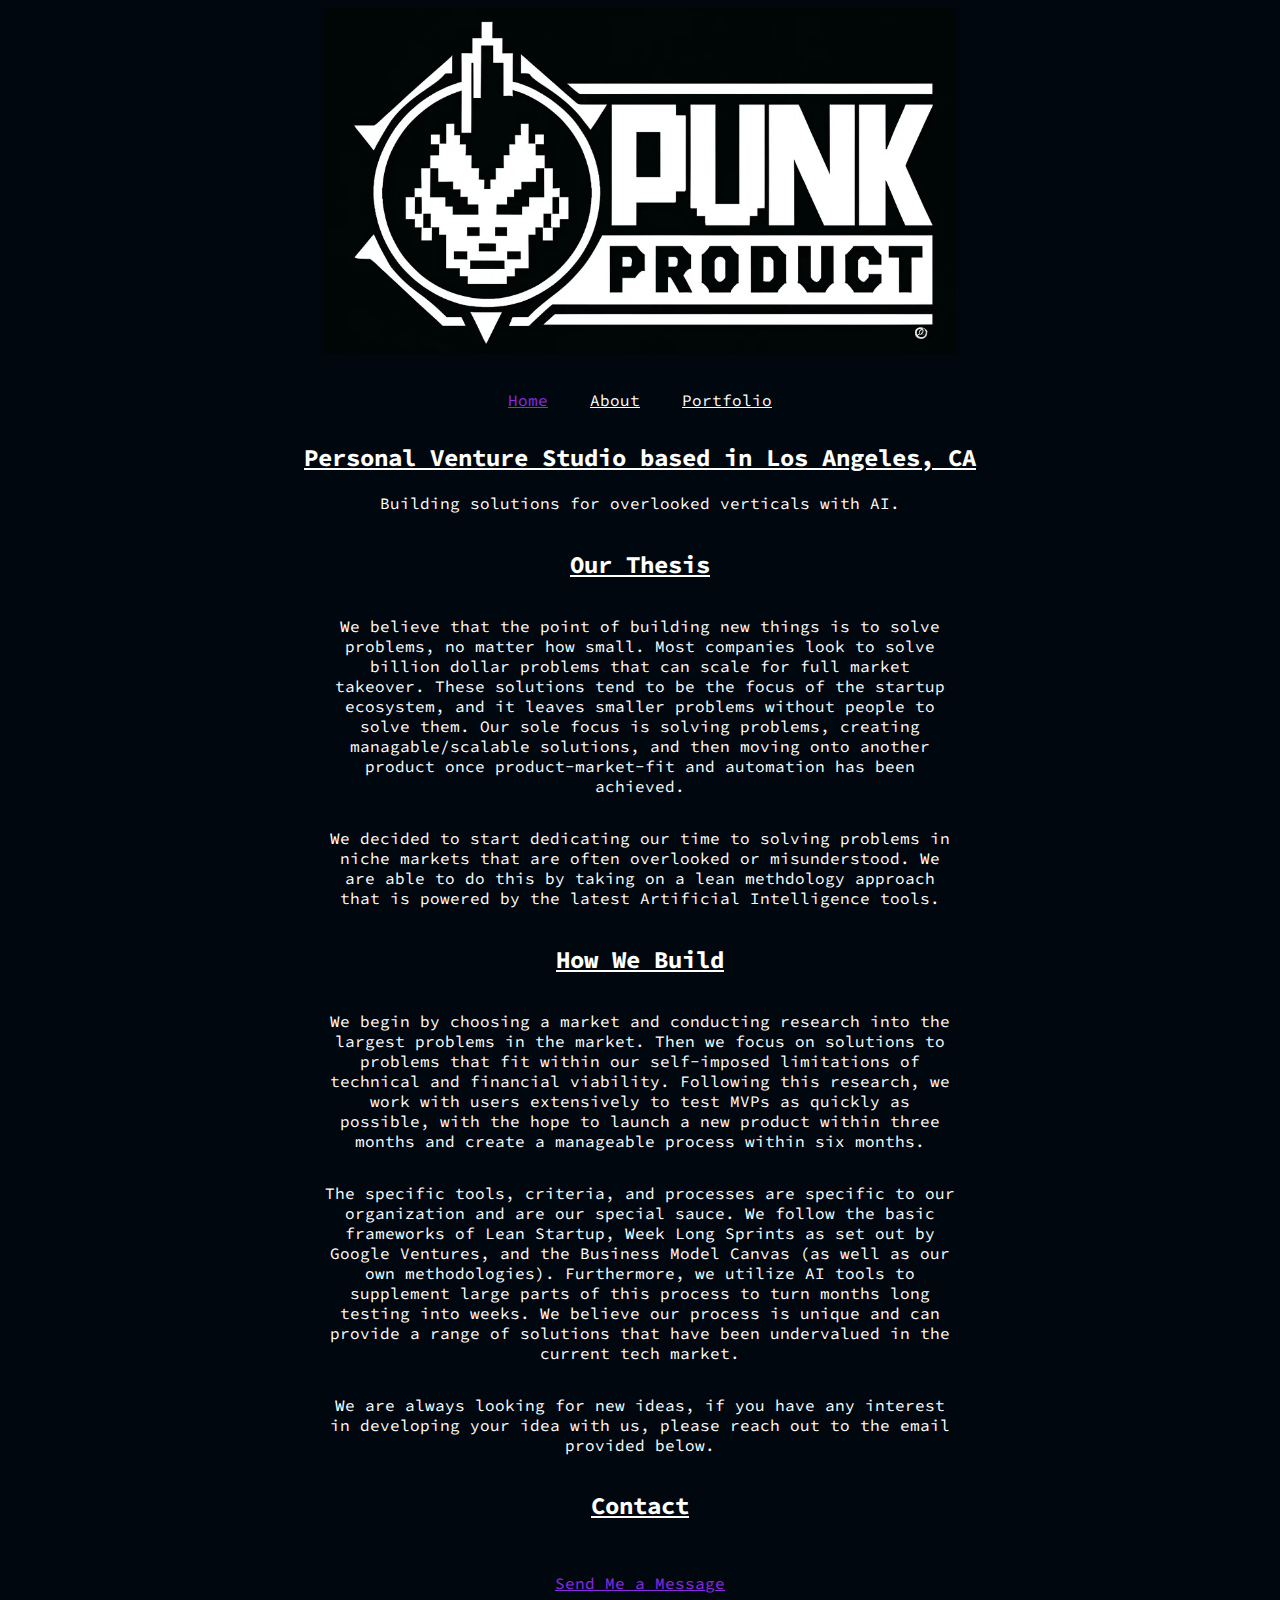
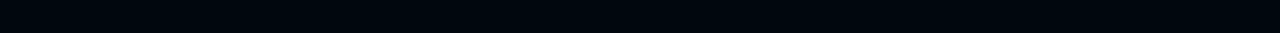
==== index.html @ 5499db9f "Changed location" ====
<!DOCTYPE html>
<html lang="en">
	<head>
		<meta charset="UTF-8" />
		<meta name="viewport" content="width=device-width, initial-scale=1.0" />
		<title>Punk Product</title>
		<link rel="preconnect" href="https://fonts.googleapis.com" />
		<link rel="preconnect" href="https://fonts.gstatic.com" crossorigin />
		<link
			href="https://fonts.googleapis.com/css2?family=Source+Code+Pro&display=swap"
			rel="stylesheet"
		/>
		<link rel="icon" href="Images/Skull.jpeg" />

		<link rel="stylesheet" href="style.css" />
	</head>
	<body>
		<a href="index.html"
			><img
				src="Images/Punk Product Logo.jpg"
				alt="Punk Product logo"
				class="punk--logo"
		/></a>
		<ul class="navbar">
			<a class="active" href="index.html">Home</a>
			<a class="navbar--link" href="Pages/About.html">About</a>
			<a class="navbar--link" href="Pages/Portfolio.html">Portfolio</a>
		</ul>
		<div class="introduction">
			<h2><u>Personal Venture Studio based in Los Angeles, CA</u></h2>
			<p>Building solutions for overlooked verticals with AI.</p>
		</div>

		<div class="content--section">
			<h2><u>Our Thesis</u></h2>
			<p>
				We believe that the point of building new things is to solve problems,
				no matter how small. Most companies look to solve billion dollar
				problems that can scale for full market takeover. These solutions tend
				to be the focus of the startup ecosystem, and it leaves smaller problems
				without people to solve them. Our sole focus is solving problems,
				creating managable/scalable solutions, and then moving onto another
				product once product-market-fit and automation has been achieved.
			</p>
			<p>
				We decided to start dedicating our time to solving problems in niche
				markets that are often overlooked or misunderstood. We are able to do
				this by taking on a lean methdology approach that is powered by the
				latest Artificial Intelligence tools.
			</p>
		</div>
		<div class="content--section">
			<h2><u>How We Build</u></h2>
			<p>
				We begin by choosing a market and conducting research into the largest
				problems in the market. Then we focus on solutions to problems that fit
				within our self-imposed limitations of technical and financial
				viability. Following this research, we work with users extensively to
				test MVPs as quickly as possible, with the hope to launch a new product
				within three months and create a manageable process within six months.
			</p>
			<p>
				The specific tools, criteria, and processes are specific to our
				organization and are our special sauce. We follow the basic frameworks
				of Lean Startup, Week Long Sprints as set out by Google Ventures, and
				the Business Model Canvas (as well as our own methodologies).
				Furthermore, we utilize AI tools to supplement large parts of this
				process to turn months long testing into weeks. We believe our process
				is unique and can provide a range of solutions that have been
				undervalued in the current tech market.
			</p>
			<p>
				We are always looking for new ideas, if you have any interest in
				developing your idea with us, please reach out to the email provided
				below.
			</p>
		</div>
		<div class="content--section">
			<h2><u>Contact</u></h2>
			<ul class="navbar">
				<a class="active" href="mailto: garkilic@gmail.com"
					>Send Me a Message</a
				>
			</ul>
		</div>
	</body>
</html>
---- style.css ----
body {
	background: #01070e;
	font-family: "Source Code Pro", monospace;
	color: white;
	text-align: center;
}

.navbar {
	list-style-type: none;
	padding: 0;
	margin: 2em 0;
}

.navbar--link {
	padding: 0 1rem;
	color: white;
}

.active {
	color: blueviolet;
	padding: 0 1rem;
}

.email--color {
	color: #1799be;
}

/* Introduction */

.introduction {
	padding: 0;
	margin: 0;
}

/* Logo and styling */

.punk--logo {
	width: 50%;
}

/* Content Sections */

.content--section {
	display: flex;
	flex-direction: column;
	align-items: center;
}

.content--section p {
	width: 50%;
}

/* Tests Section */

.tests {
	list-style-type: none;
	padding: 0;
}

@media (max-width: 700px) {
	.content--section,
	.content--section p {
		width: 100%;
	}
	.navbar {
		display: flex;
		flex-direction: column;
	}
	.navbar a {
		padding: 1rem 0;
	}
}
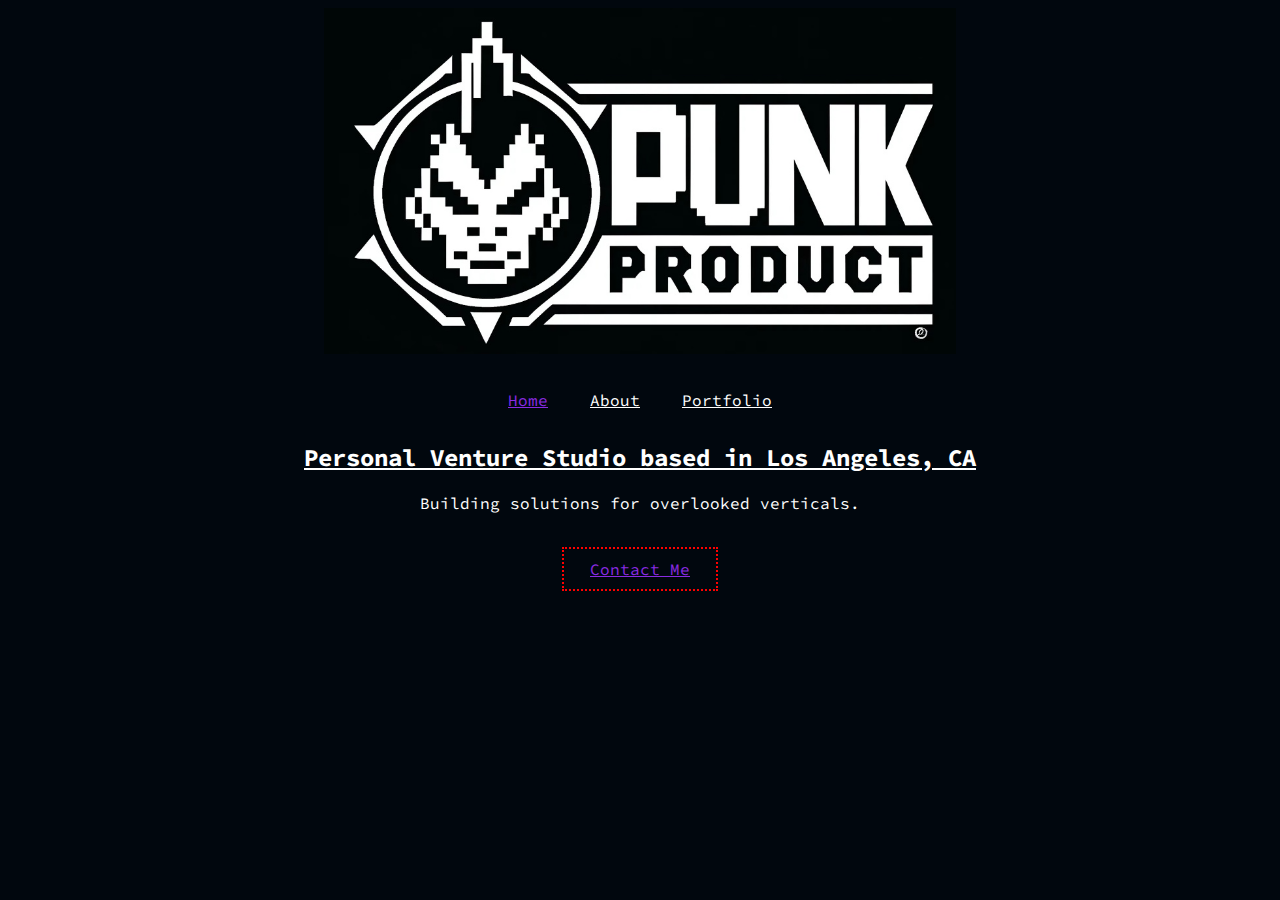
==== commit a6dc41f1: "Simplified website" ====
--- a/index.html
+++ b/index.html
@@ -28,60 +28,17 @@
 		</ul>
 		<div class="introduction">
 			<h2><u>Personal Venture Studio based in Los Angeles, CA</u></h2>
-			<p>Building solutions for overlooked verticals with AI.</p>
+			<p>Building solutions for overlooked verticals.</p>
+
 		</div>
 
 		<div class="content--section">
-			<h2><u>Our Thesis</u></h2>
-			<p>
-				We believe that the point of building new things is to solve problems,
-				no matter how small. Most companies look to solve billion dollar
-				problems that can scale for full market takeover. These solutions tend
-				to be the focus of the startup ecosystem, and it leaves smaller problems
-				without people to solve them. Our sole focus is solving problems,
-				creating managable/scalable solutions, and then moving onto another
-				product once product-market-fit and automation has been achieved.
-			</p>
-			<p>
-				We decided to start dedicating our time to solving problems in niche
-				markets that are often overlooked or misunderstood. We are able to do
-				this by taking on a lean methdology approach that is powered by the
-				latest Artificial Intelligence tools.
-			</p>
+			<div class="contact--button"><a class="active" href="mailto: garkilic@gmail.com"
+				>Contact Me</a
+			></div>
+				
+			
 		</div>
-		<div class="content--section">
-			<h2><u>How We Build</u></h2>
-			<p>
-				We begin by choosing a market and conducting research into the largest
-				problems in the market. Then we focus on solutions to problems that fit
-				within our self-imposed limitations of technical and financial
-				viability. Following this research, we work with users extensively to
-				test MVPs as quickly as possible, with the hope to launch a new product
-				within three months and create a manageable process within six months.
-			</p>
-			<p>
-				The specific tools, criteria, and processes are specific to our
-				organization and are our special sauce. We follow the basic frameworks
-				of Lean Startup, Week Long Sprints as set out by Google Ventures, and
-				the Business Model Canvas (as well as our own methodologies).
-				Furthermore, we utilize AI tools to supplement large parts of this
-				process to turn months long testing into weeks. We believe our process
-				is unique and can provide a range of solutions that have been
-				undervalued in the current tech market.
-			</p>
-			<p>
-				We are always looking for new ideas, if you have any interest in
-				developing your idea with us, please reach out to the email provided
-				below.
-			</p>
-		</div>
-		<div class="content--section">
-			<h2><u>Contact</u></h2>
-			<ul class="navbar">
-				<a class="active" href="mailto: garkilic@gmail.com"
-					>Send Me a Message</a
-				>
-			</ul>
-		</div>
+		
 	</body>
 </html>
--- a/style.css
+++ b/style.css
@@ -50,6 +50,12 @@
 	width: 50%;
 }
 
+.contact--button {
+	outline: 2px dotted red;
+	margin: 20px;
+	padding: 10px;
+}
+
 /* Tests Section */
 
 .tests {
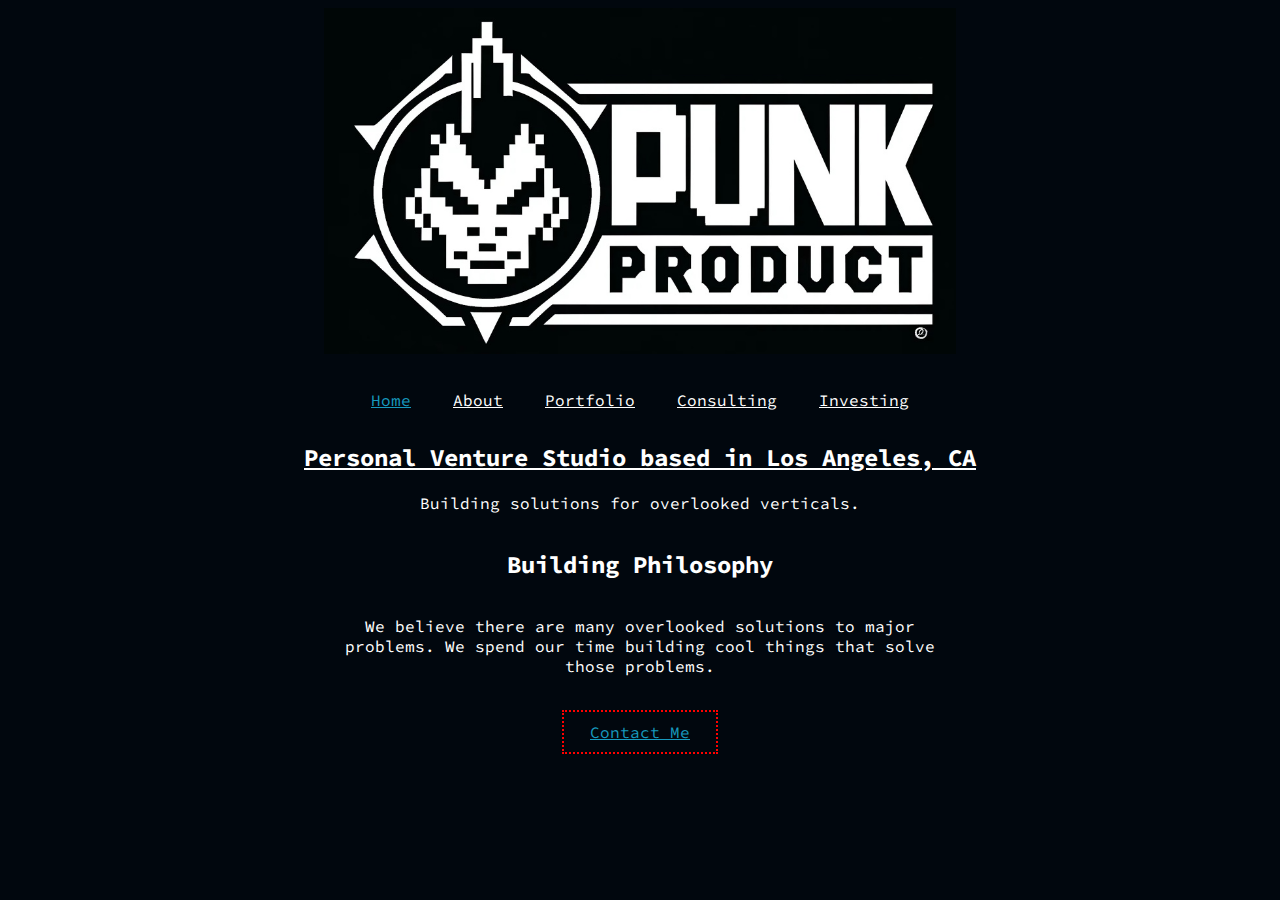
==== commit b97ef558: "Added a bunch of content and cleaned up the site" ====
--- a/index.html
+++ b/index.html
@@ -10,8 +10,7 @@
 			href="https://fonts.googleapis.com/css2?family=Source+Code+Pro&display=swap"
 			rel="stylesheet"
 		/>
-		<link rel="icon" href="Images/Skull.jpeg" />
-
+		<link rel="icon" href="Images/Skull.ico" type="image/x-icon"/>
 		<link rel="stylesheet" href="style.css" />
 	</head>
 	<body>
@@ -25,11 +24,18 @@
 			<a class="active" href="index.html">Home</a>
 			<a class="navbar--link" href="Pages/About.html">About</a>
 			<a class="navbar--link" href="Pages/Portfolio.html">Portfolio</a>
+			<a class="navbar--link"  href="Pages/Consulting.html">Consulting</a>
+			<a class="navbar--link" href="Pages/Investing.html">Investing</a>
+
 		</ul>
 		<div class="introduction">
 			<h2><u>Personal Venture Studio based in Los Angeles, CA</u></h2>
 			<p>Building solutions for overlooked verticals.</p>
 
+		</div>
+		<div class="content--section">
+			<h2>Building Philosophy</h2>
+			<p>We believe there are many overlooked solutions to major problems. We spend our time building cool things that solve those problems.</p>
 		</div>
 
 		<div class="content--section">
--- a/style.css
+++ b/style.css
@@ -17,7 +17,7 @@
 }
 
 .active {
-	color: blueviolet;
+	color: #1799be;
 	padding: 0 1rem;
 }
 
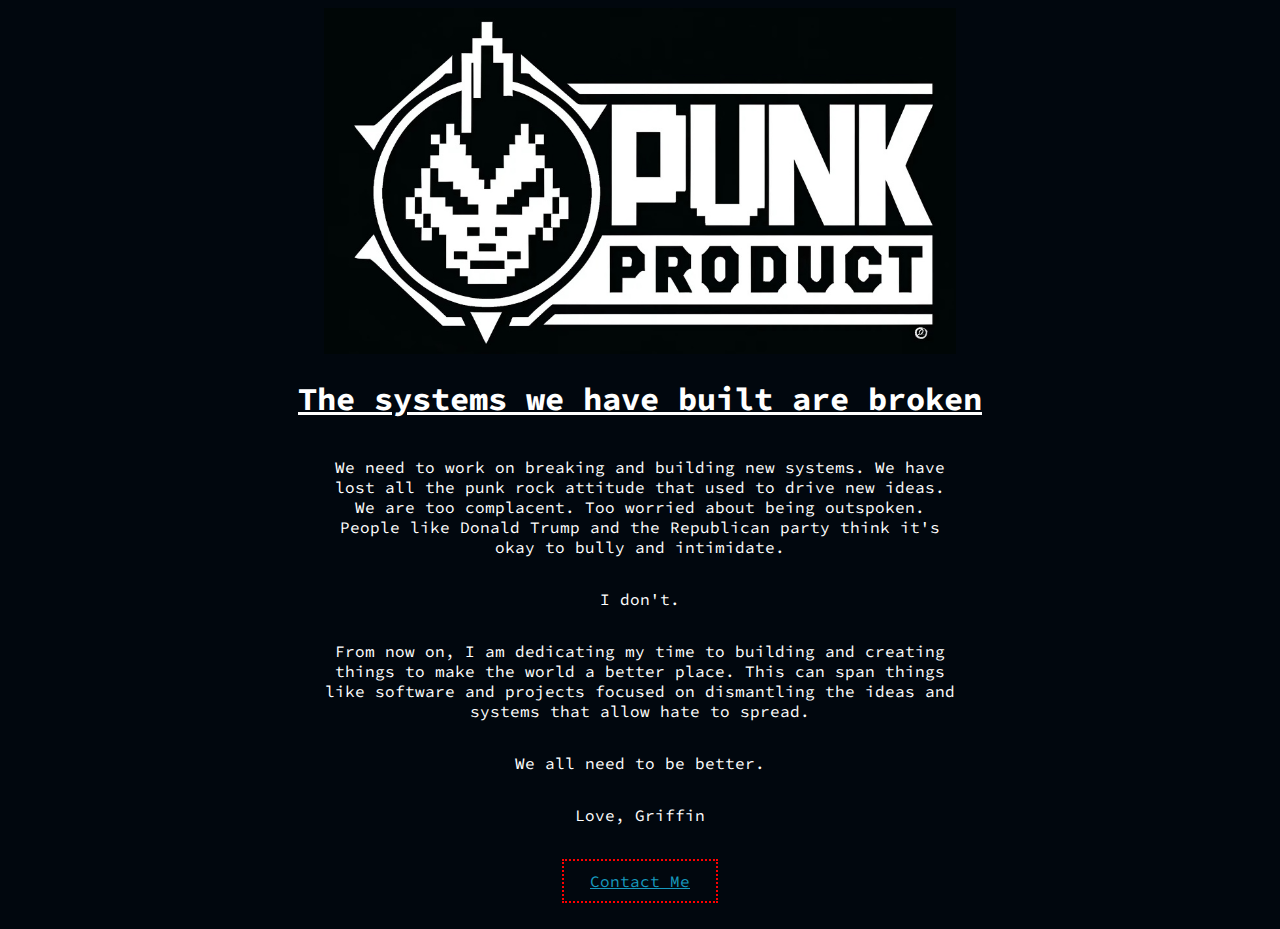
==== commit f63c1d12: "Punk Product" ====
--- a/index.html
+++ b/index.html
@@ -12,6 +12,8 @@
 		/>
 		<link rel="icon" href="Images/Skull.ico" type="image/x-icon"/>
 		<link rel="stylesheet" href="style.css" />
+		<title>Punk Product: Home</title>
+
 	</head>
 	<body>
 		<a href="index.html"
@@ -20,23 +22,17 @@
 				alt="Punk Product logo"
 				class="punk--logo"
 		/></a>
-		<ul class="navbar">
-			<a class="active" href="index.html">Home</a>
-			<a class="navbar--link" href="Pages/About.html">About</a>
-			<a class="navbar--link" href="Pages/Portfolio.html">Portfolio</a>
-			<a class="navbar--link"  href="Pages/Consulting.html">Consulting</a>
-			<a class="navbar--link" href="Pages/Investing.html">Investing</a>
-
-		</ul>
-		<div class="introduction">
-			<h2><u>Personal Venture Studio based in Los Angeles, CA</u></h2>
-			<p>Building solutions for overlooked verticals.</p>
+		
+		<div class="content--section">
+			<h1><u>The systems we have built are broken</u></h1>
+			<p>We need to work on breaking and building new systems. We have lost all the punk rock attitude that used to drive new ideas. We are too complacent. Too worried about being outspoken. People like Donald Trump and the Republican party think it's okay to bully and intimidate.</p>
+			<p> I don't. </p>
+			<p>From now on, I am dedicating my time to building and creating things to make the world a better place. This can span things like software and projects focused on dismantling the ideas and systems that allow hate to spread.</p>
+<p>We all need to be better.</p>
+<p>Love, Griffin</p>
 
 		</div>
-		<div class="content--section">
-			<h2>Building Philosophy</h2>
-			<p>We believe there are many overlooked solutions to major problems. We spend our time building cool things that solve those problems.</p>
-		</div>
+	
 
 		<div class="content--section">
 			<div class="contact--button"><a class="active" href="mailto: garkilic@gmail.com"
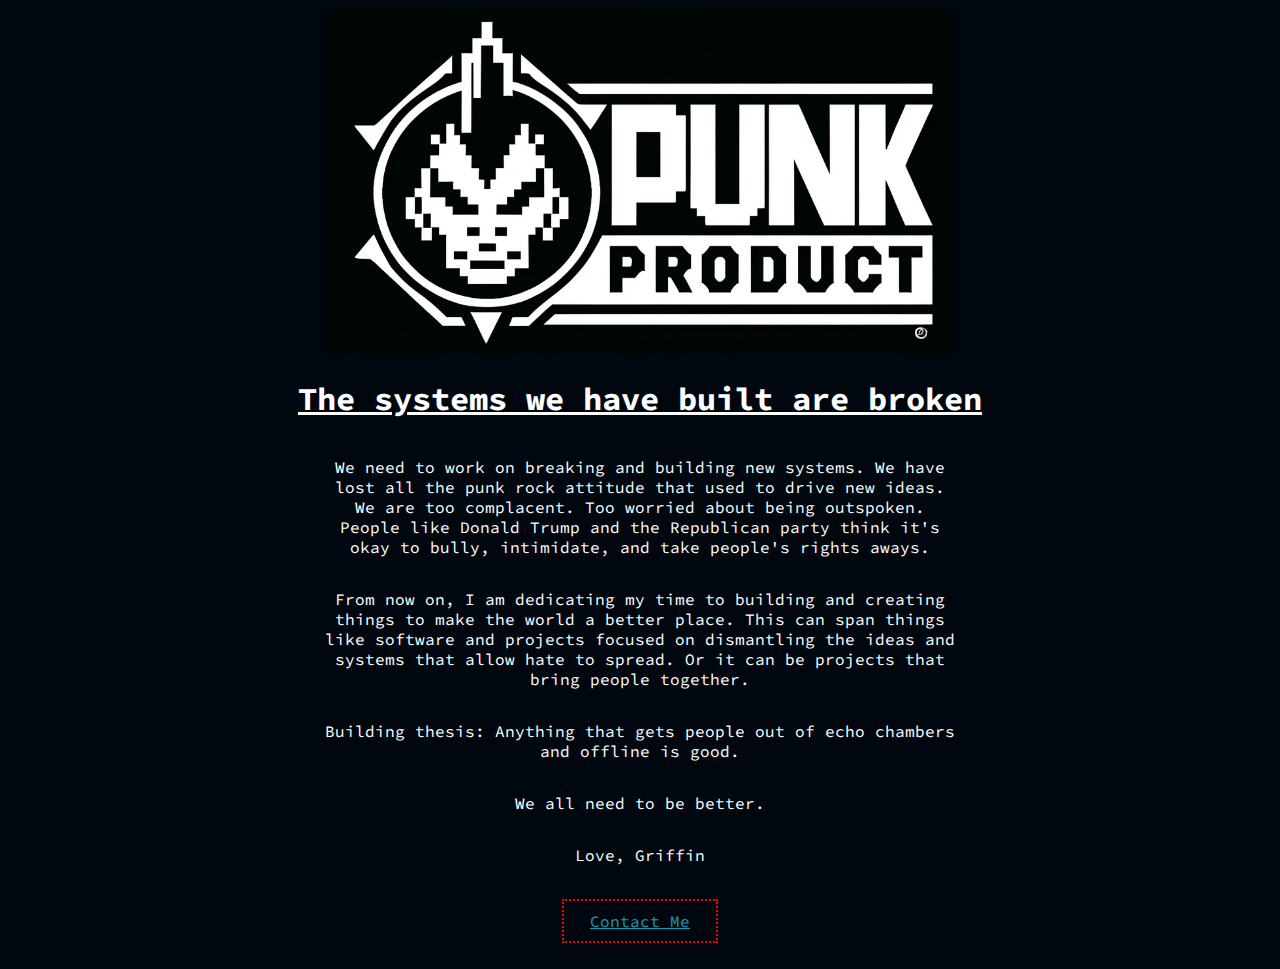
==== commit ee25f944: "Updates" ====
--- a/index.html
+++ b/index.html
@@ -25,9 +25,10 @@
 		
 		<div class="content--section">
 			<h1><u>The systems we have built are broken</u></h1>
-			<p>We need to work on breaking and building new systems. We have lost all the punk rock attitude that used to drive new ideas. We are too complacent. Too worried about being outspoken. People like Donald Trump and the Republican party think it's okay to bully and intimidate.</p>
-			<p> I don't. </p>
-			<p>From now on, I am dedicating my time to building and creating things to make the world a better place. This can span things like software and projects focused on dismantling the ideas and systems that allow hate to spread.</p>
+			<p>We need to work on breaking and building new systems. We have lost all the punk rock attitude that used to drive new ideas. We are too complacent. Too worried about being outspoken. People like Donald Trump and the Republican party think it's okay to bully, intimidate, and take people's rights aways.</p>
+		
+			<p>From now on, I am dedicating my time to building and creating things to make the world a better place. This can span things like software and projects focused on dismantling the ideas and systems that allow hate to spread. Or it can be projects that bring people together.</p>
+			<p>Building thesis: Anything that gets people out of echo chambers and offline is good.</p>
 <p>We all need to be better.</p>
 <p>Love, Griffin</p>
 
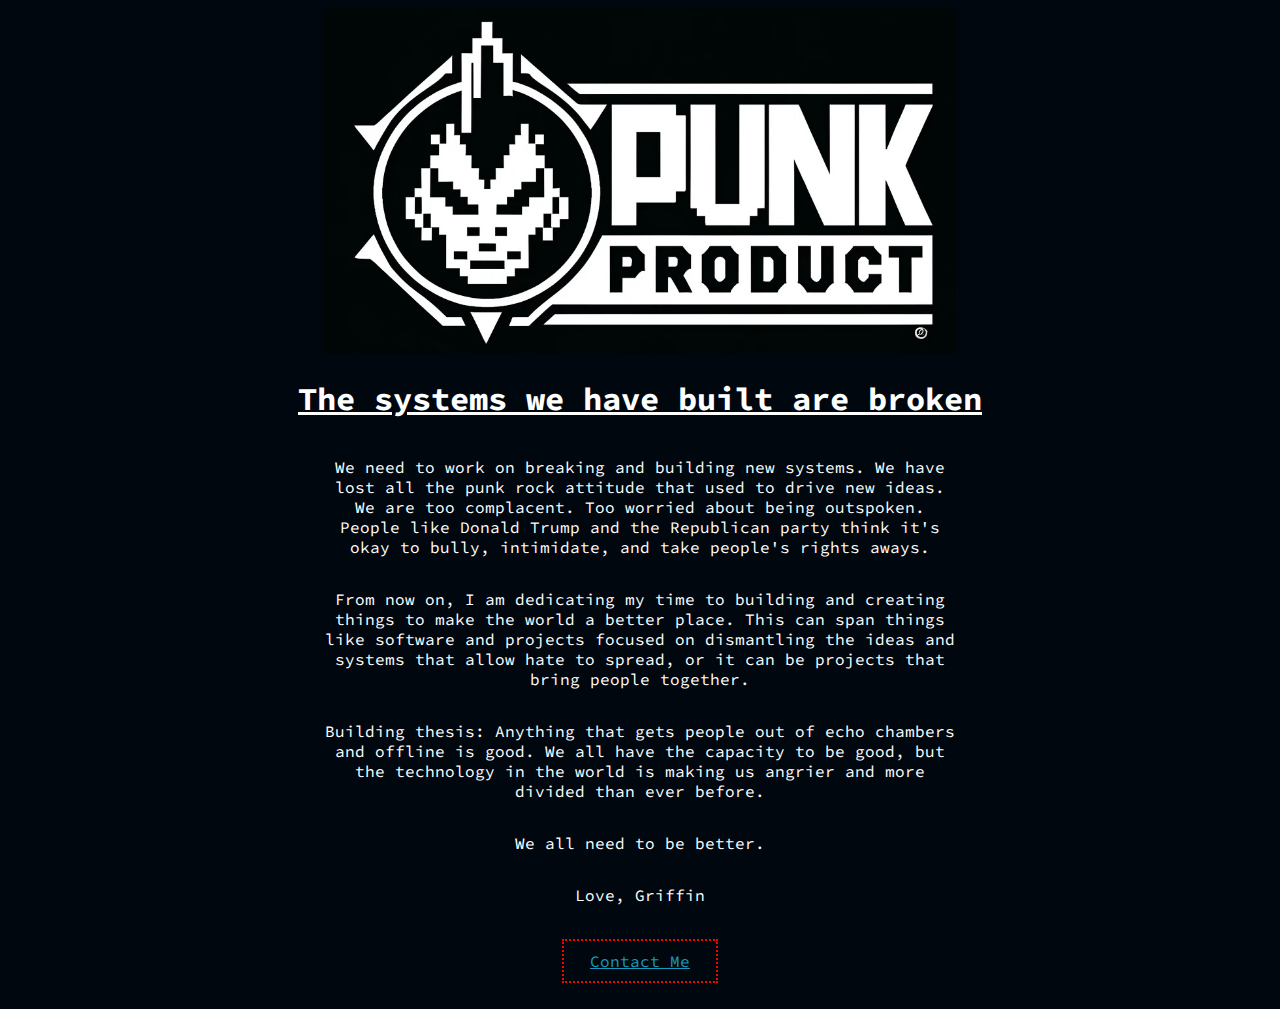
==== commit 522d7160: "Update" ====
--- a/index.html
+++ b/index.html
@@ -27,8 +27,8 @@
 			<h1><u>The systems we have built are broken</u></h1>
 			<p>We need to work on breaking and building new systems. We have lost all the punk rock attitude that used to drive new ideas. We are too complacent. Too worried about being outspoken. People like Donald Trump and the Republican party think it's okay to bully, intimidate, and take people's rights aways.</p>
 		
-			<p>From now on, I am dedicating my time to building and creating things to make the world a better place. This can span things like software and projects focused on dismantling the ideas and systems that allow hate to spread. Or it can be projects that bring people together.</p>
-			<p>Building thesis: Anything that gets people out of echo chambers and offline is good.</p>
+			<p>From now on, I am dedicating my time to building and creating things to make the world a better place. This can span things like software and projects focused on dismantling the ideas and systems that allow hate to spread, or it can be projects that bring people together.</p>
+			<p>Building thesis: Anything that gets people out of echo chambers and offline is good. We all have the capacity to be good, but the technology in the world is making us angrier and more divided than ever before.</p>
 <p>We all need to be better.</p>
 <p>Love, Griffin</p>
 
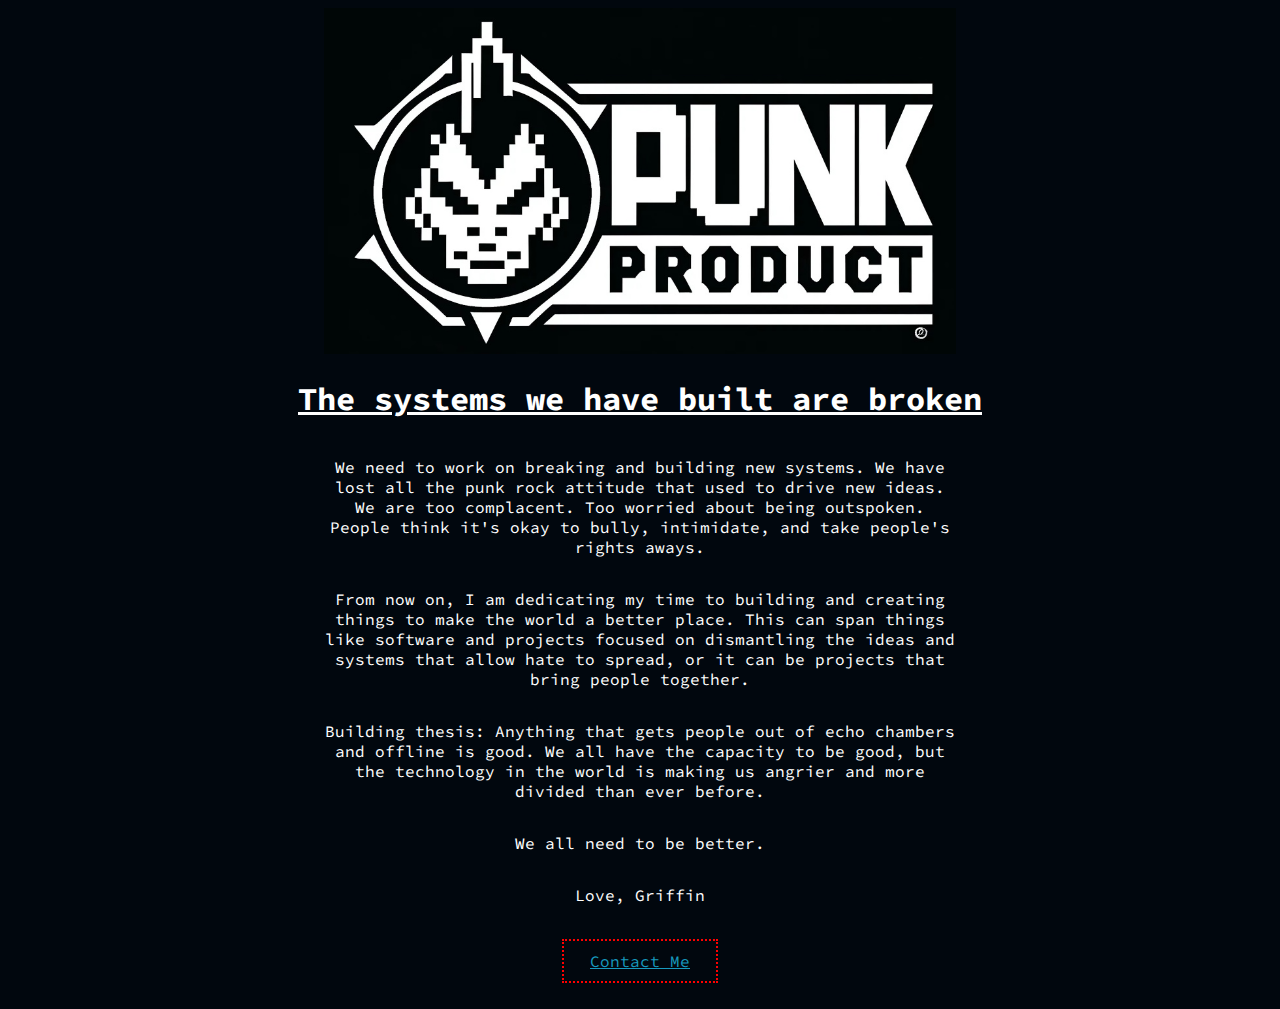
==== commit ee298b2b: "Nice" ====
--- a/index.html
+++ b/index.html
@@ -25,7 +25,7 @@
 		
 		<div class="content--section">
 			<h1><u>The systems we have built are broken</u></h1>
-			<p>We need to work on breaking and building new systems. We have lost all the punk rock attitude that used to drive new ideas. We are too complacent. Too worried about being outspoken. People like Donald Trump and the Republican party think it's okay to bully, intimidate, and take people's rights aways.</p>
+			<p>We need to work on breaking and building new systems. We have lost all the punk rock attitude that used to drive new ideas. We are too complacent. Too worried about being outspoken. People think it's okay to bully, intimidate, and take people's rights aways.</p>
 		
 			<p>From now on, I am dedicating my time to building and creating things to make the world a better place. This can span things like software and projects focused on dismantling the ideas and systems that allow hate to spread, or it can be projects that bring people together.</p>
 			<p>Building thesis: Anything that gets people out of echo chambers and offline is good. We all have the capacity to be good, but the technology in the world is making us angrier and more divided than ever before.</p>
